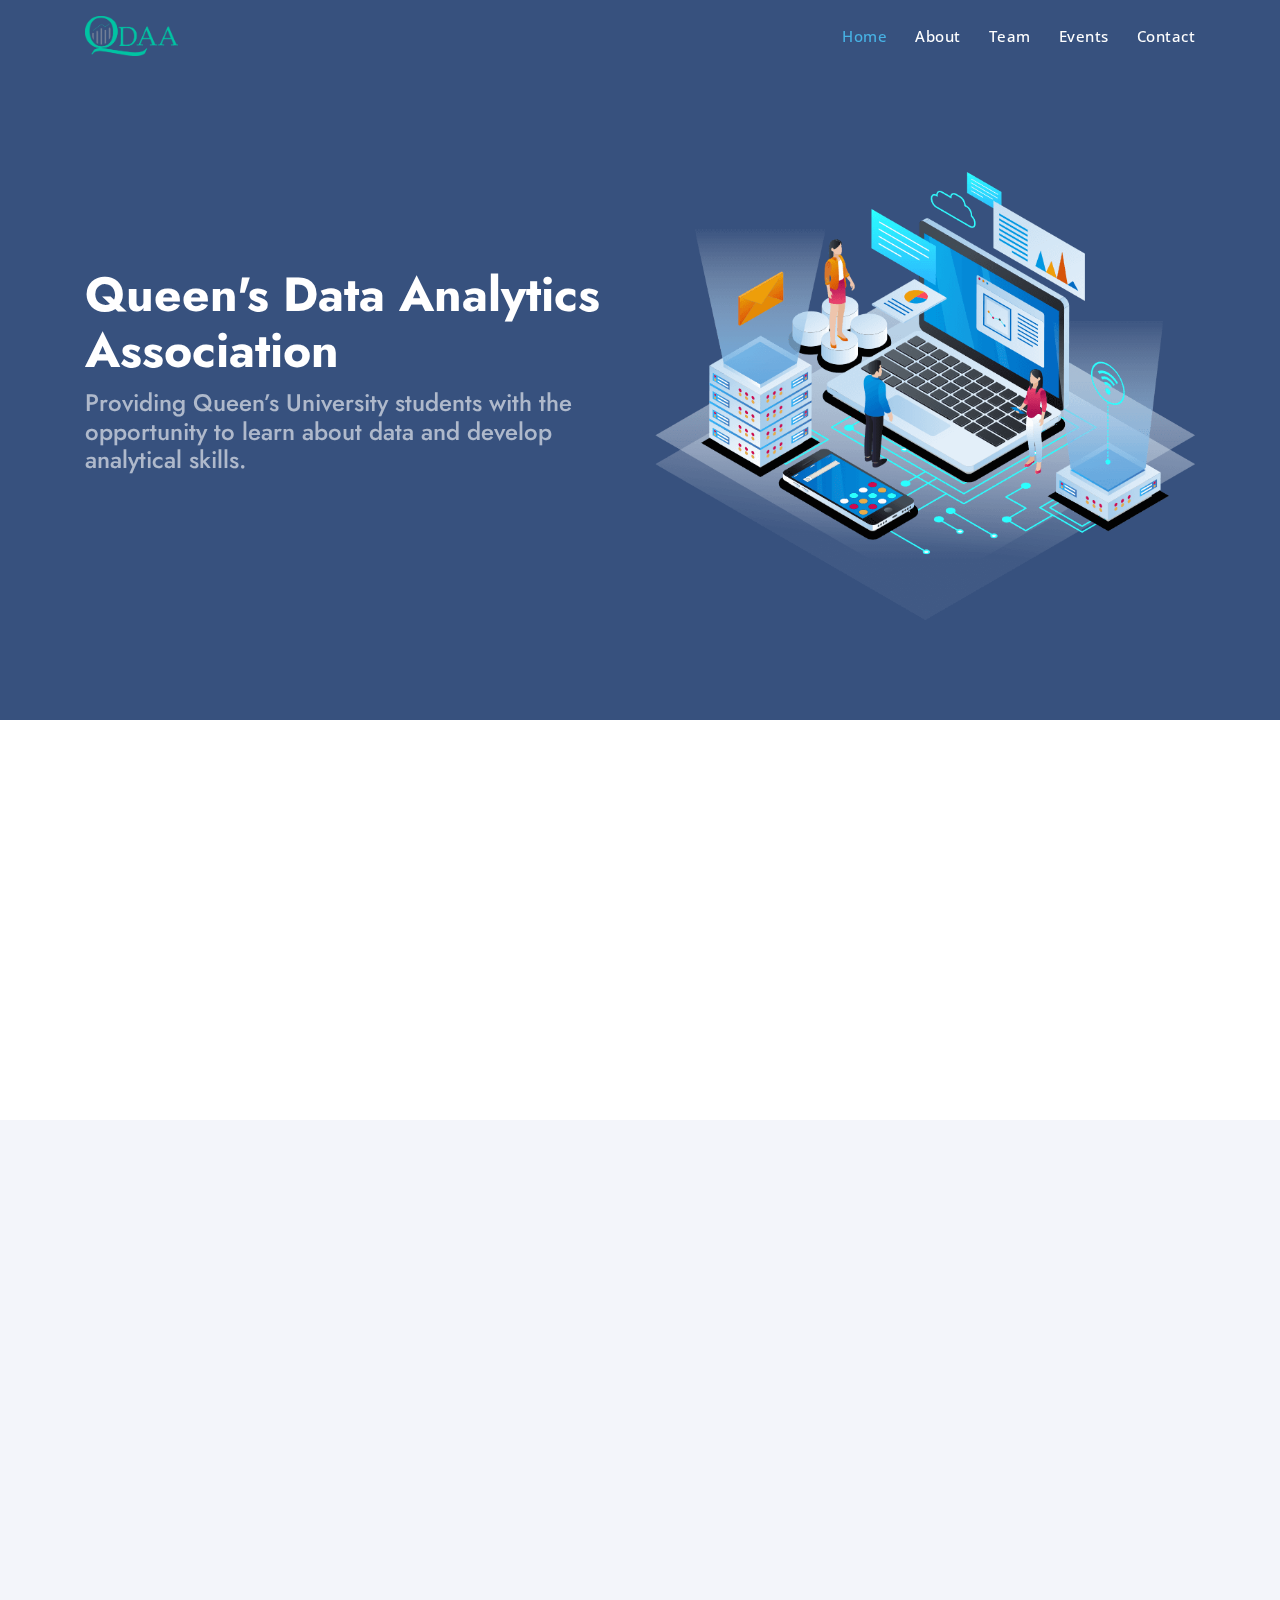
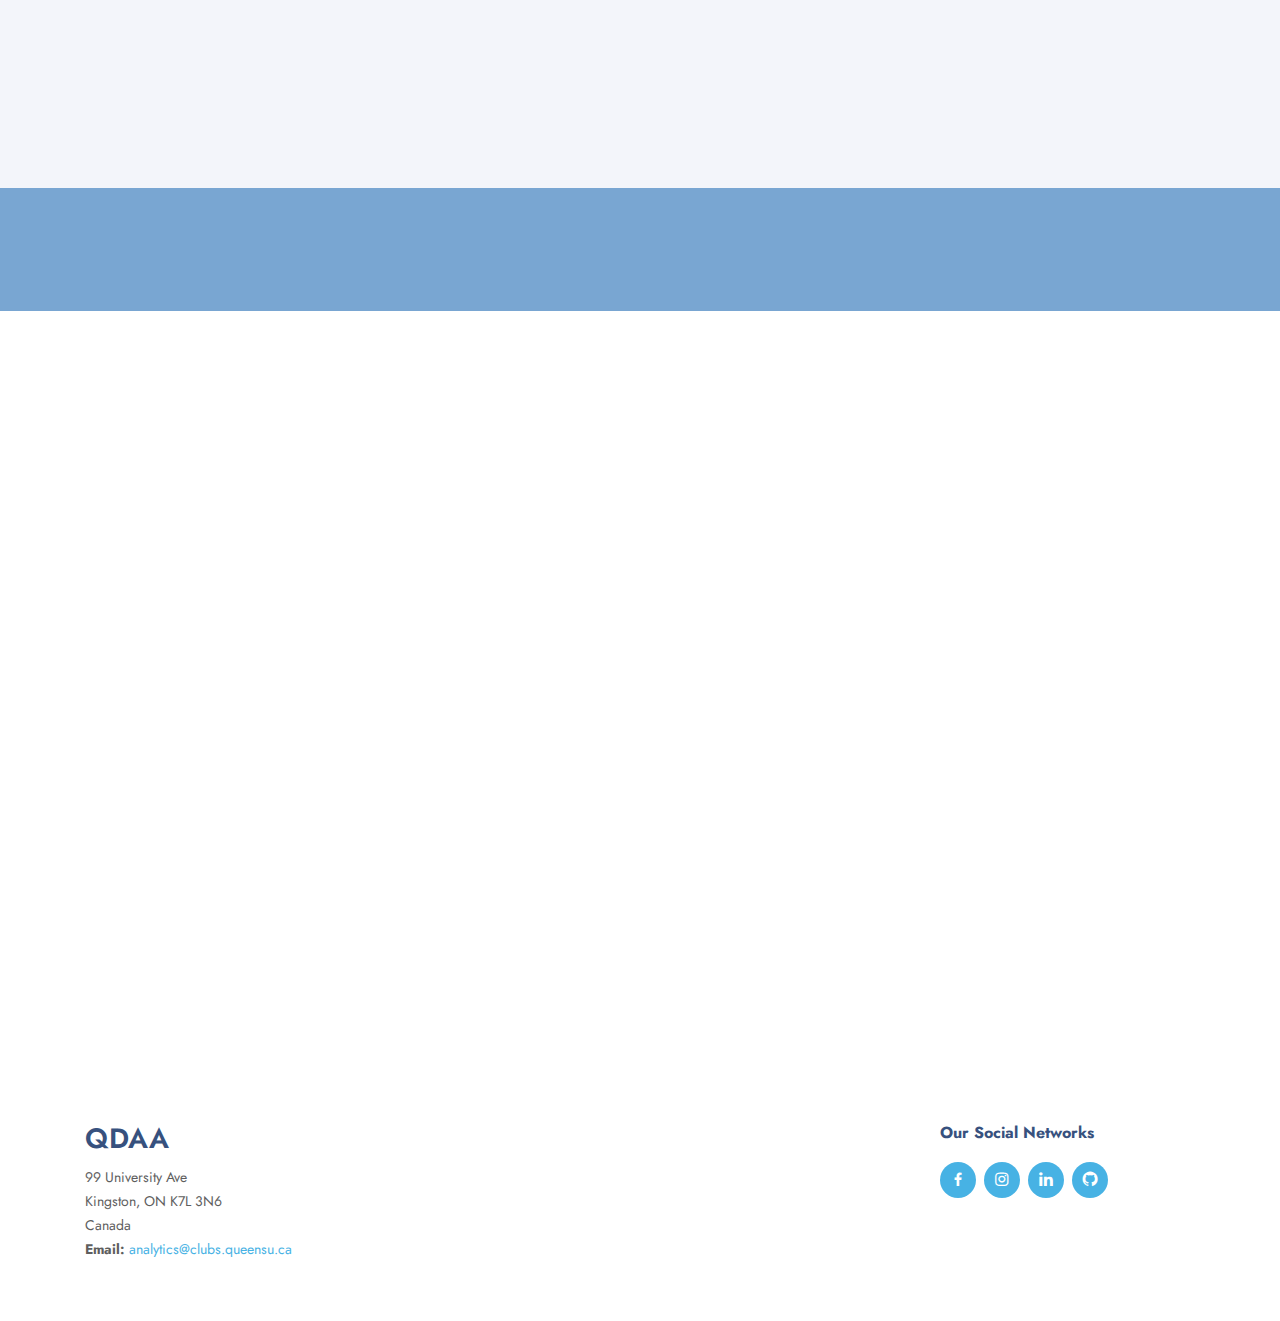
==== index.html @ 57078bae "Update index.html" ====
<!DOCTYPE html>
<html lang="en-CA">

<head>
  <meta charset="utf-8">
  <meta content="width=device-width, initial-scale=1.0" name="viewport">

  <title>Queen's Data Analytics Association</title>
  <meta content="" name="description">
  <meta content="" name="keywords">

  <!-- Favicons -->
  <link href="assets/img/favicon.png" rel="icon">
  <link href="assets/img/apple-touch-icon.png" rel="apple-touch-icon">

  <!-- Google Fonts -->
  <link href="https://fonts.googleapis.com/css?family=Open+Sans:300,300i,400,400i,600,600i,700,700i|Jost:300,300i,400,400i,500,500i,600,600i,700,700i|Poppins:300,300i,400,400i,500,500i,600,600i,700,700i" rel="stylesheet">

  <!-- Vendor CSS Files -->
  <link href="assets/vendor/bootstrap/css/bootstrap.min.css" rel="stylesheet">
  <link href="assets/vendor/icofont/icofont.min.css" rel="stylesheet">
  <link href="assets/vendor/boxicons/css/boxicons.min.css" rel="stylesheet">
  <link href="assets/vendor/remixicon/remixicon.css" rel="stylesheet">
  <link href="assets/vendor/venobox/venobox.css" rel="stylesheet">
  <link href="assets/vendor/owl.carousel/assets/owl.carousel.min.css" rel="stylesheet">
  <link href="assets/vendor/aos/aos.css" rel="stylesheet">

  <!-- Template Main CSS File -->
  <link href="assets/css/style.css" rel="stylesheet">

</head>

<body>

  <!-- ======= Header ======= -->
  <header id="header" class="fixed-top ">
    <div class="container d-flex align-items-center">

      <!-- Uncomment below if you prefer to use an image logo -->
      <a href="index.html" class="logo mr-auto"><img src="assets/img/logo.png" alt="" class="img-fluid"></a>

      <nav class="nav-menu d-none d-lg-block">
        <ul>
          <li class="active"><a href="index.html">Home</a></li>
          <li><a href="#about">About</a></li>
          <li><a href="#team">Team</a></li>
          <li><a href="#events">Events</a></li>
          <li><a href="#footer">Contact</a></li>

        </ul>
      </nav><!-- .nav-menu -->
    </div>
  </header><!-- End Header -->

  <!-- ======= Hero Section ======= -->
  <section id="hero" class="d-flex align-items-center">

    <div class="container">
      <div class="row">
        <div class="col-lg-6 d-flex flex-column justify-content-center pt-4 pt-lg-0 order-2 order-lg-1" data-aos="fade-up" data-aos-delay="200">
          <h1>Queen's Data Analytics Association</h1>
          <h2>Providing Queen’s University students with the opportunity to learn about data and develop analytical skills.</h2>
        </div>
        <div class="col-lg-6 order-1 order-lg-2 hero-img" data-aos="zoom-in" data-aos-delay="200">
          <img src="assets/img/hero-img.png" class="img-fluid animated" alt="">
        </div>
      </div>
    </div>

  </section><!-- End Hero -->

  <main id="main">

    
    <!-- ======= About Us Section ======= -->
    <section id="about" class="about">
      <div class="container" data-aos="fade-up">

        <div class="section-title">
          <h2>About Us</h2>
        </div>

        <div class="row content">
          <div class="col-lg-6">
            <p>
              Providing Queen’s University students with the opportunity to learn about data and develop analytical skills through the following:
            </p>
            <ul>
              <li><i class="ri-check-double-line"></i> Career Development</li>
              <li><i class="ri-check-double-line"></i> Education</li>
              <li><i class="ri-check-double-line"></i> Community</li>
            </ul>
          </div>
          <div class="col-lg-6 pt-4 pt-lg-0">
            <p>
              The Queen's Data Analytics Association is focused on informing students about how data and analytics can be used to solve real-world problems. We offer educational materials, speaker nights, workshops, and professional networking events.
            </p>
          </div>
        </div>

      </div>
    </section><!-- End About Us Section -->

    <!-- ======= Why Us Section ======= -->
    <section id="why-us" class="why-us section-bg">
      <div class="container-fluid" data-aos="fade-up">

        <div class="row">

          <div class="col-lg-7 d-flex flex-column justify-content-center align-items-stretch  order-2 order-lg-1">

            <div class="content">
              <h3><strong>Sponsor Us</strong></h3><p></p>
            </div>

            <div class="accordion-list">
              <ul>
                <li>
                  <a data-toggle="collapse" class="collapse" href="#accordion-list-1"><span>01</span> Career Development <i class="bx bx-chevron-down icon-show"></i><i class="bx bx-chevron-up icon-close"></i></a>
                  <div id="accordion-list-1" class="collapse show" data-parent=".accordion-list">
                    <p>
                      We strive to inform, promote, and foster career development and networking opportunities for all undergraduate students. We are a friendly and knowledgeable resource for students, while being professional and delivering high quality experiences.
                    </p>
                  </div>
                </li>

                <li>
                  <a data-toggle="collapse" href="#accordion-list-2" class="collapsed"><span>02</span> Education <i class="bx bx-chevron-down icon-show"></i><i class="bx bx-chevron-up icon-close"></i></a>
                  <div id="accordion-list-2" class="collapse" data-parent=".accordion-list">
                    <p>
                      In the past, we offered (and will continue to offer) educational materials, virtual speaker nights, workshops, and professional networking events.  We could not have achieved this success without the support of our sponsors and partners. Whether it be via cost-coverage, in-kind donation for fan experience or valued advice, our sponsors help up to elevate our impact to a new level. 
                    </p>
                  </div>
                </li>

                <li>
                  <a data-toggle="collapse" href="#accordion-list-3" class="collapsed"><span>03</span> Community <i class="bx bx-chevron-down icon-show"></i><i class="bx bx-chevron-up icon-close"></i></a>
                  <div id="accordion-list-3" class="collapse" data-parent=".accordion-list">
                    <p>
                      While we had a physical one day conference in previous years, due to the current situation with COVID, we are planning to have a virtual one day conference in Spring of 2021. Nevertheless, we look forward to strengthening our relationship with your company, and hope that you will consider partnering with QDAA for our 2020-2021 school year.
                    </p>
                  </div>
                </li>

              </ul>
            </div>

          </div>

          <div class="col-lg-5 align-items-stretch order-1 order-lg-2 img" style='background-image: url("assets/img/why-us.png");' data-aos="zoom-in" data-aos-delay="150">&nbsp;</div>
        </div>

      </div>
    </section><!-- End Why Us Section -->
   
    <!-- ======= Cliens Section ======= -->
    <section id="cliens" class="cliens section-bg">
      <div class="container #BFD7EA">

        <div class="row" data-aos="zoom-in">

          <div class="col-lg-2 col-md-4 col-6 d-flex align-items-center justify-content-center">
            <img src="assets/img/clients/client-1.png" class="img-fluid" alt="">
          </div>

          <div class="col-lg-2 col-md-4 col-6 d-flex align-items-center justify-content-center">
            <img src="assets/img/clients/client-2.png" class="img-fluid" alt="">
          </div>

          <div class="col-lg-2 col-md-4 col-6 d-flex align-items-center justify-content-center">
            <img src="assets/img/clients/client-3.png" class="img-fluid" alt="">
          </div>

          <div class="col-lg-2 col-md-4 col-6 d-flex align-items-center justify-content-center">
            <img src="assets/img/clients/client-4.png" class="img-fluid" alt="">
          </div>

          <div class="col-lg-2 col-md-4 col-6 d-flex align-items-center justify-content-center">
            <img src="assets/img/clients/client-5.png" class="img-fluid" alt="">
          </div>

          <div class="col-lg-2 col-md-4 col-6 d-flex align-items-center justify-content-center">
            <img src="assets/img/clients/client-6.png" class="img-fluid" alt="">
          </div>

        </div>

      </div>
    </section><!-- End Cliens Section -->

    <!-- ======= Our Team Section ======= -->
    <section id="team" class="team">
      <div class="container" data-aos="fade-up">
        
        <div class="section-title">
          <h2>Team</h2>
        </div>
    <!-- ======= Events Section ======= -->
    <section id="events" class="services">
      <div class="container" data-aos="fade-up">

        <div class="section-title">
          <h2>Events</h2>
        </div>

        <div class="row">
          <div class="col-xl-3 col-md-6 d-flex align-items-stretch" data-aos="zoom-in" data-aos-delay="100">
            <div class="icon-box">
              <div class="icon"><i class="bx bxl-dribbble"></i></div>
              <h4><a href="https://www.facebook.com/events/145931567551089/?ref=newsfeed">Fantasy Leagues</a></h4>
              <p>QEIC and QDAA are excited to present this year’s NBA Playoff Fantasy League!</p>
            </div>
          </div>

          <div class="col-xl-3 col-md-6 d-flex align-items-stretch mt-4 mt-md-0" data-aos="zoom-in" data-aos-delay="200">
            <div class="icon-box">
              <div class="icon"><i class="bx bx-file"></i></div>
              <h4><a href="">Seminars</a></h4>
              <p>Monthly seminars with industry professionals and networking events.</p>
            </div>
          </div>

          <div class="col-xl-3 col-md-6 d-flex align-items-stretch mt-4 mt-xl-0" data-aos="zoom-in" data-aos-delay="300">
            <div class="icon-box">
              <div class="icon"><i class="bx bx-tachometer"></i></div>
              <h4><a href="">Hackathons</a></h4>
              <p>Test your data skills in our upcoming hackathon!</p>
            </div>
          </div>

          <div class="col-xl-3 col-md-6 d-flex align-items-stretch mt-4 mt-xl-0" data-aos="zoom-in" data-aos-delay="400">
            <div class="icon-box">
              <div class="icon"><i class="bx bx-layer"></i></div>
              <h4><a href="">Yearly Conference</a></h4>
              <p>Come see what others have been working on or flex what you've done this year!</p>
            </div>
          </div>

        </div>

      </div>
    </section><!-- End Services Section -->


    
  </main><!-- End #main -->

  <!-- ======= Footer ======= -->
  <footer id="footer">

    <div class="footer-top">
      <div class="container">
        <div class="row">

          <div class="col-sm footer-contact">
            <h3>QDAA</h3>
            <p>
              99 University Ave<br>
              Kingston, ON K7L 3N6<br>
              Canada <br>
              <strong>Email:</strong> <a href="mailto:analytics@clubs.queensu.ca">analytics@clubs.queensu.ca</a><br>
            </p>
          </div>
          <div class="col-sm">
          </div>
          <div class="col-sm">
          </div>


          <div class="col-sm footer-links">
            <h4>Our Social Networks</h4>
            <div class="social-links">
              <a href="https://www.facebook.com/queensanalytics/" class="facebook"><i class="bx bxl-facebook"></i></a>
              <a href="https://www.instagram.com/queensdataanalytics/" class="instagram"><i class="bx bxl-instagram"></i></a>
              <a href="https://ca.linkedin.com/company/queen%27s-data-analytics-association" class="linkedin"><i class="bx bxl-linkedin"></i></a>
              <a href=https://github.com/QDAA class="github"><i class="bx bxl-github"></i></a>
            </div>
          </div>

        </div>
      </div>
    </div>

  </footer><!-- End Footer -->

  <a href="#" class="back-to-top"><i class="ri-arrow-up-line"></i></a>
  <div id="preloader"></div>

  <!-- Vendor JS Files -->
  <script src="assets/vendor/jquery/jquery.min.js"></script>
  <script src="assets/vendor/bootstrap/js/bootstrap.bundle.min.js"></script>
  <script src="assets/vendor/jquery.easing/jquery.easing.min.js"></script>
  <script src="assets/vendor/php-email-form/validate.js"></script>
  <script src="assets/vendor/waypoints/jquery.waypoints.min.js"></script>
  <script src="assets/vendor/isotope-layout/isotope.pkgd.min.js"></script>
  <script src="assets/vendor/venobox/venobox.min.js"></script>
  <script src="assets/vendor/owl.carousel/owl.carousel.min.js"></script>
  <script src="assets/vendor/aos/aos.js"></script>

  <!-- Template Main JS File -->
  <script src="assets/js/main.js"></script>

</body>

</html>
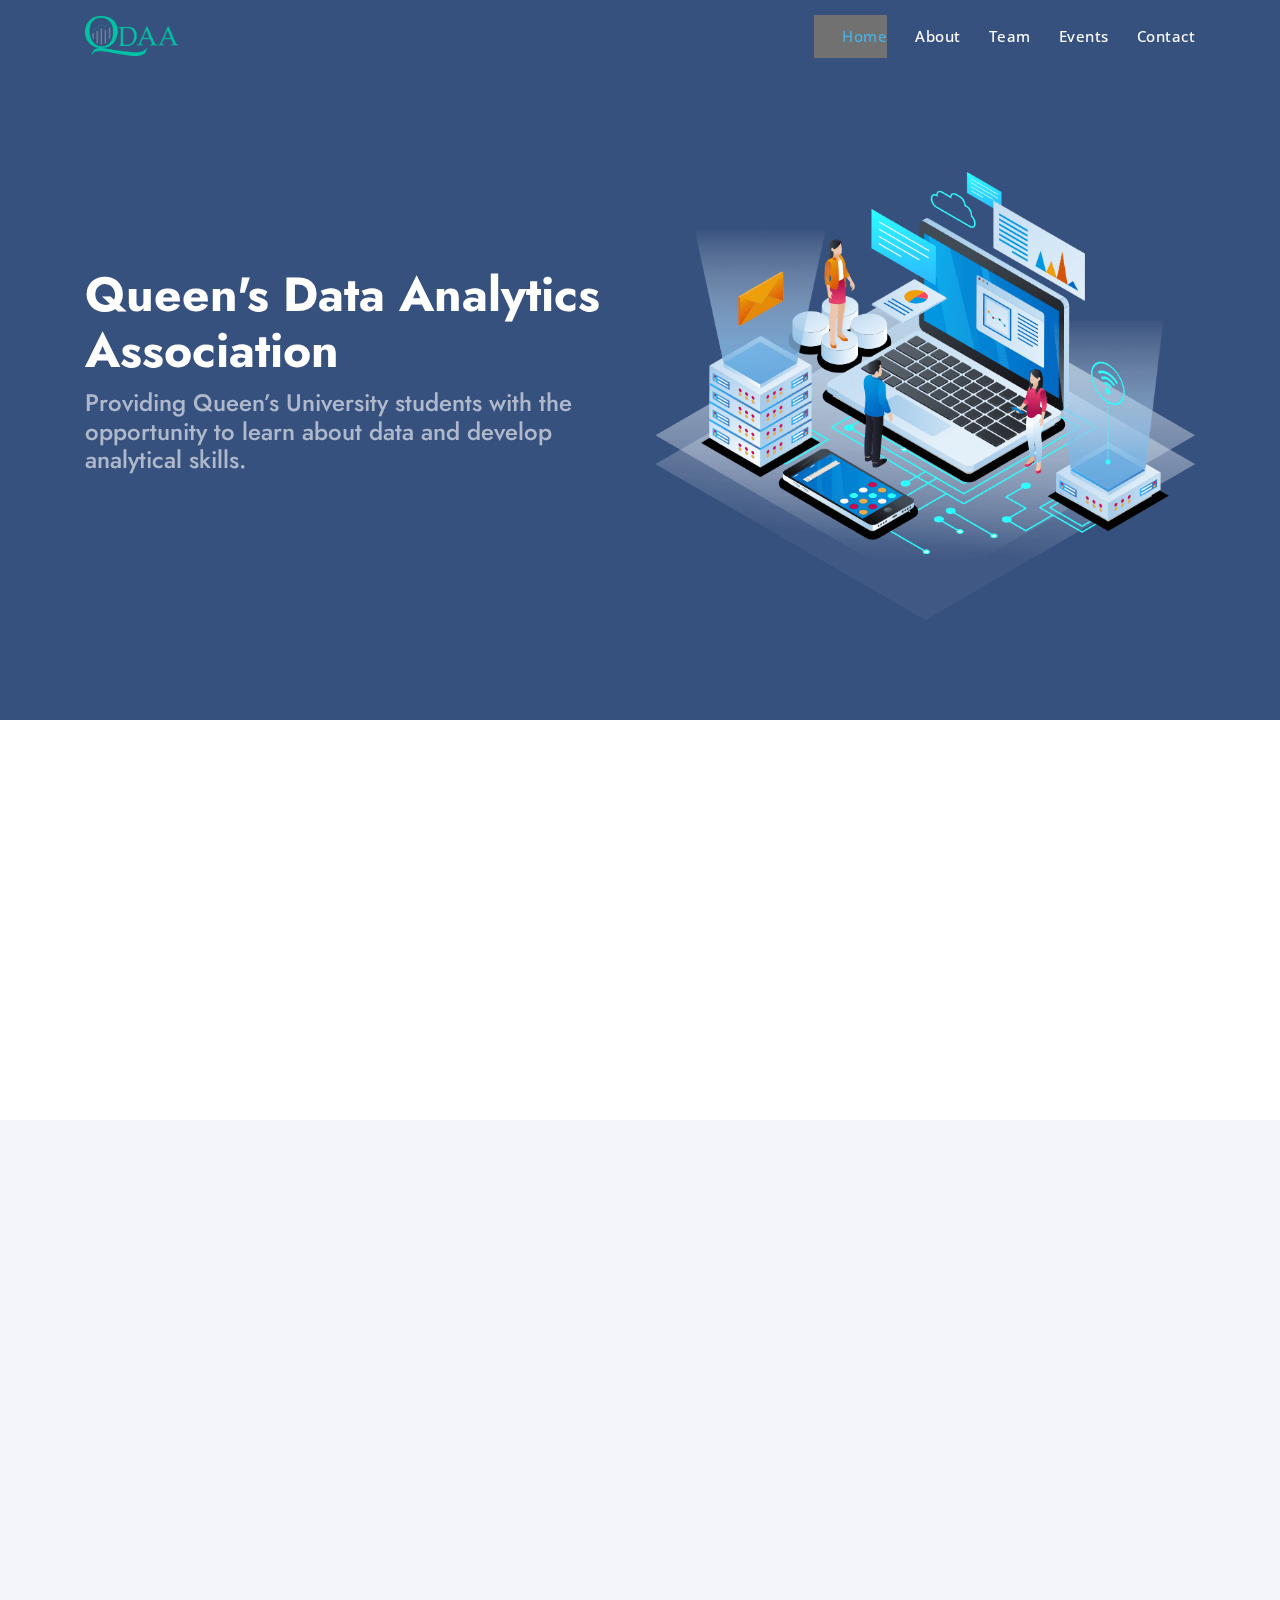
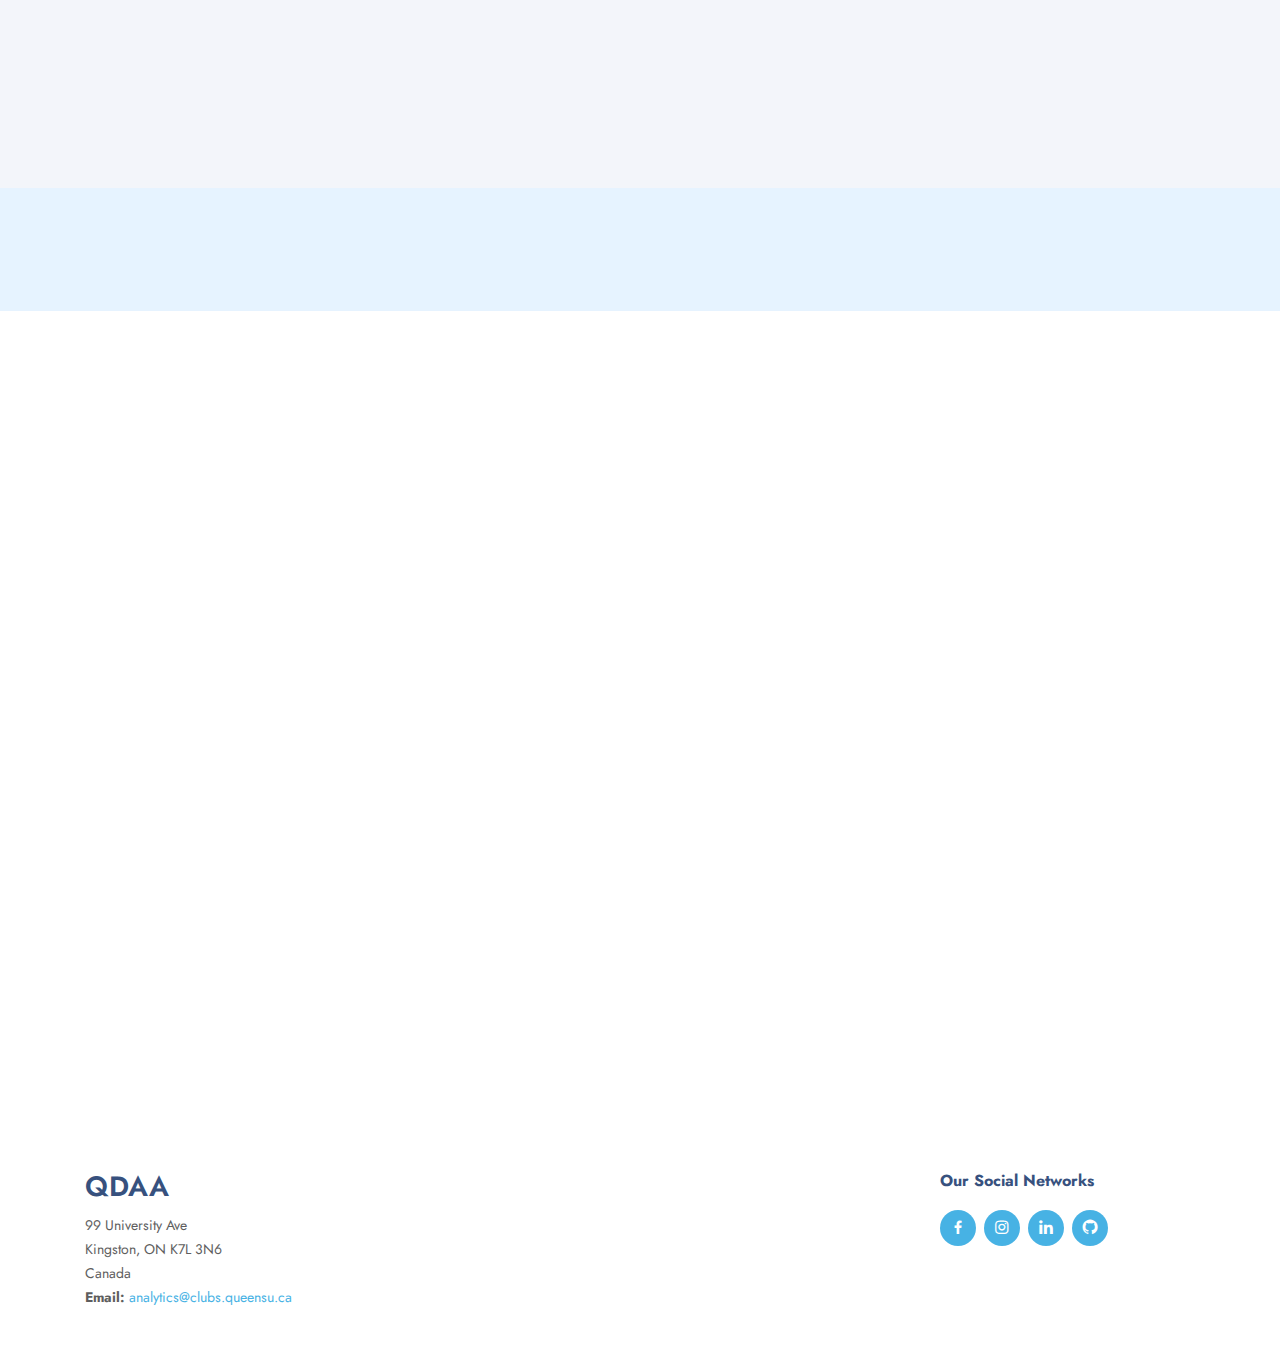
==== commit 3b384fc4: "Update index.html" ====
--- a/index.html
+++ b/index.html
@@ -155,7 +155,7 @@
    
     <!-- ======= Cliens Section ======= -->
     <section id="cliens" class="cliens section-bg">
-      <div class="container #BFD7EA">
+      <div class="container #E6F3FF">
 
         <div class="row" data-aos="zoom-in">
 
@@ -195,6 +195,40 @@
         <div class="section-title">
           <h2>Team</h2>
         </div>
+    <!-- Slideshow container -->
+    <div class="slideshow-container">
+
+    <!-- Full-width images with number and caption text -->
+    <div class="mySlides fade">
+      <div class="numbertext">1 / 3</div>
+      <img src="https://scontent.fyzd1-2.fna.fbcdn.net/v/t1.6435-9/186508348_2764235090555337_7508497500180087778_n.jpg?_nc_cat=111&ccb=1-3&_nc_sid=340051&_nc_ohc=PxJKIuaEy3YAX9LM0hf&_nc_ht=scontent.fyzd1-2.fna&oh=86f35b6a9021ec07bd81c2ffea838540&oe=60D42AC4" style="width:100%" height="100%">
+      <div class="text">NBA Fantasy League</div>
+    </div>
+
+    <!--div class="mySlides fade">
+      <div class="numbertext">2 / 3</div>
+      <img src="img2.jpg" style="width:100%" >
+      <div class="text">Caption Two</div>
+    </div>
+
+    <div class="mySlides fade">
+      <div class="numbertext">3 / 3</div>
+      <img src="img3.jpg" style="width:100%">
+      <div class="text">Caption Three</div>
+    </div-->
+
+    <!-- Next and previous buttons -->
+    <a class="prev" onclick="plusSlides(-1)">&#10094;</a>
+    <a class="next" onclick="plusSlides(1)">&#10095;</a>
+  </div>
+  <br>
+
+  <!-- The dots/circles -->
+  <div style="text-align:center">
+    <span class="dot" onclick="currentSlide(1)"></span>
+    <span class="dot" onclick="currentSlide(2)"></span>
+    <span class="dot" onclick="currentSlide(3)"></span>
+  </div>
     <!-- ======= Events Section ======= -->
     <section id="events" class="services">
       <div class="container" data-aos="fade-up">
--- a/assets/css/style.css
+++ b/assets/css/style.css
@@ -379,6 +379,100 @@
   color: #fff;
 }
 
+* {box-sizing:border-box}
+
+/* Slideshow container */
+.slideshow-container {
+  max-width: 1000px;
+  position: relative;
+  margin: auto;
+}
+
+/* Hide the images by default */
+.mySlides {
+  display: none;
+}
+
+/* Next & previous buttons */
+.prev, .next {
+  cursor: pointer;
+  position: absolute;
+  top: 50%;
+  width: auto;
+  margin-top: -22px;
+  padding: 16px;
+  color: white;
+  font-weight: bold;
+  font-size: 18px;
+  transition: 0.6s ease;
+  border-radius: 0 3px 3px 0;
+  user-select: none;
+}
+
+/* Position the "next button" to the right */
+.next {
+  right: 0;
+  border-radius: 3px 0 0 3px;
+}
+
+/* On hover, add a black background color with a little bit see-through */
+.prev:hover, .next:hover {
+  background-color: rgba(0,0,0,0.8);
+}
+
+/* Caption text */
+.text {
+  color: #f2f2f2;
+  font-size: 15px;
+  padding: 8px 12px;
+  position: absolute;
+  bottom: 8px;
+  width: 100%;
+  text-align: center;
+}
+
+/* Number text (1/3 etc) */
+.numbertext {
+  color: #f2f2f2;
+  font-size: 12px;
+  padding: 8px 12px;
+  position: absolute;
+  top: 0;
+}
+
+/* The dots/bullets/indicators */
+.dot {
+  cursor: pointer;
+  height: 15px;
+  width: 15px;
+  margin: 0 2px;
+  background-color: #bbb;
+  border-radius: 50%;
+  display: inline-block;
+  transition: background-color 0.6s ease;
+}
+
+.active, .dot:hover {
+  background-color: #717171;
+}
+
+/* Fading animation */
+.fade {
+  -webkit-animation-name: fade;
+  -webkit-animation-duration: 1.5s;
+  animation-name: fade;
+  animation-duration: 1.5s;
+}
+
+@-webkit-keyframes fade {
+  from {opacity: .4}
+  to {opacity: 1}
+}
+
+@keyframes fade {
+  from {opacity: .4}
+  to {opacity: 1}
+}
 /*--------------------------------------------------------------
 # Hero Section
 --------------------------------------------------------------*/
@@ -579,7 +673,7 @@
 .cliens {
   padding: 12px 0;
   text-align: center;
-  background: #79a6d2;
+  background: #E6F3FF;
 }
 
 .cliens img {
@@ -587,13 +681,13 @@
   transition: all 0.4s ease-in-out;
   display: inline-block;
   padding: 15px 0;
+  -webkit-filter: none;
+  filter: none;
+}
+
+.cliens img:hover {
   -webkit-filter: grayscale(100);
   filter: grayscale(100);
-}
-
-.cliens img:hover {
-  -webkit-filter: none;
-  filter: none;
   transform: scale(1.1);
 }
 
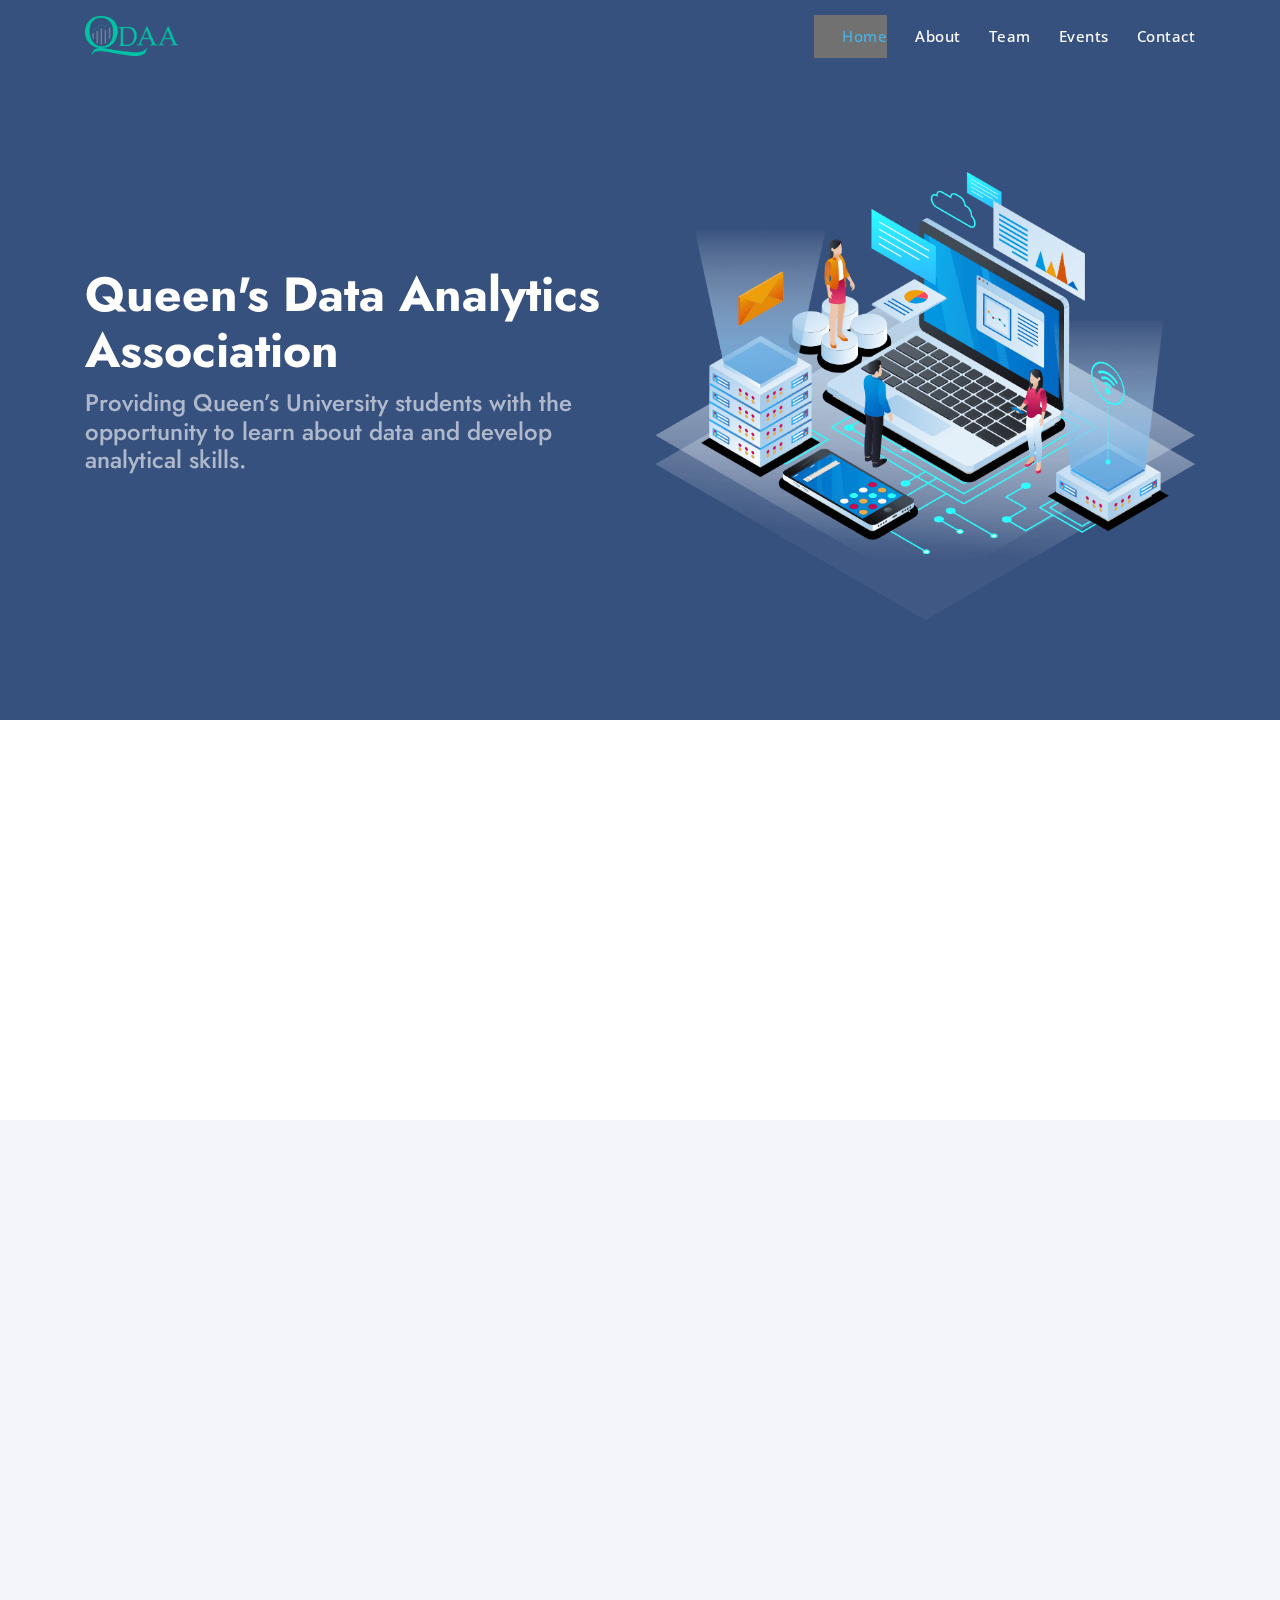
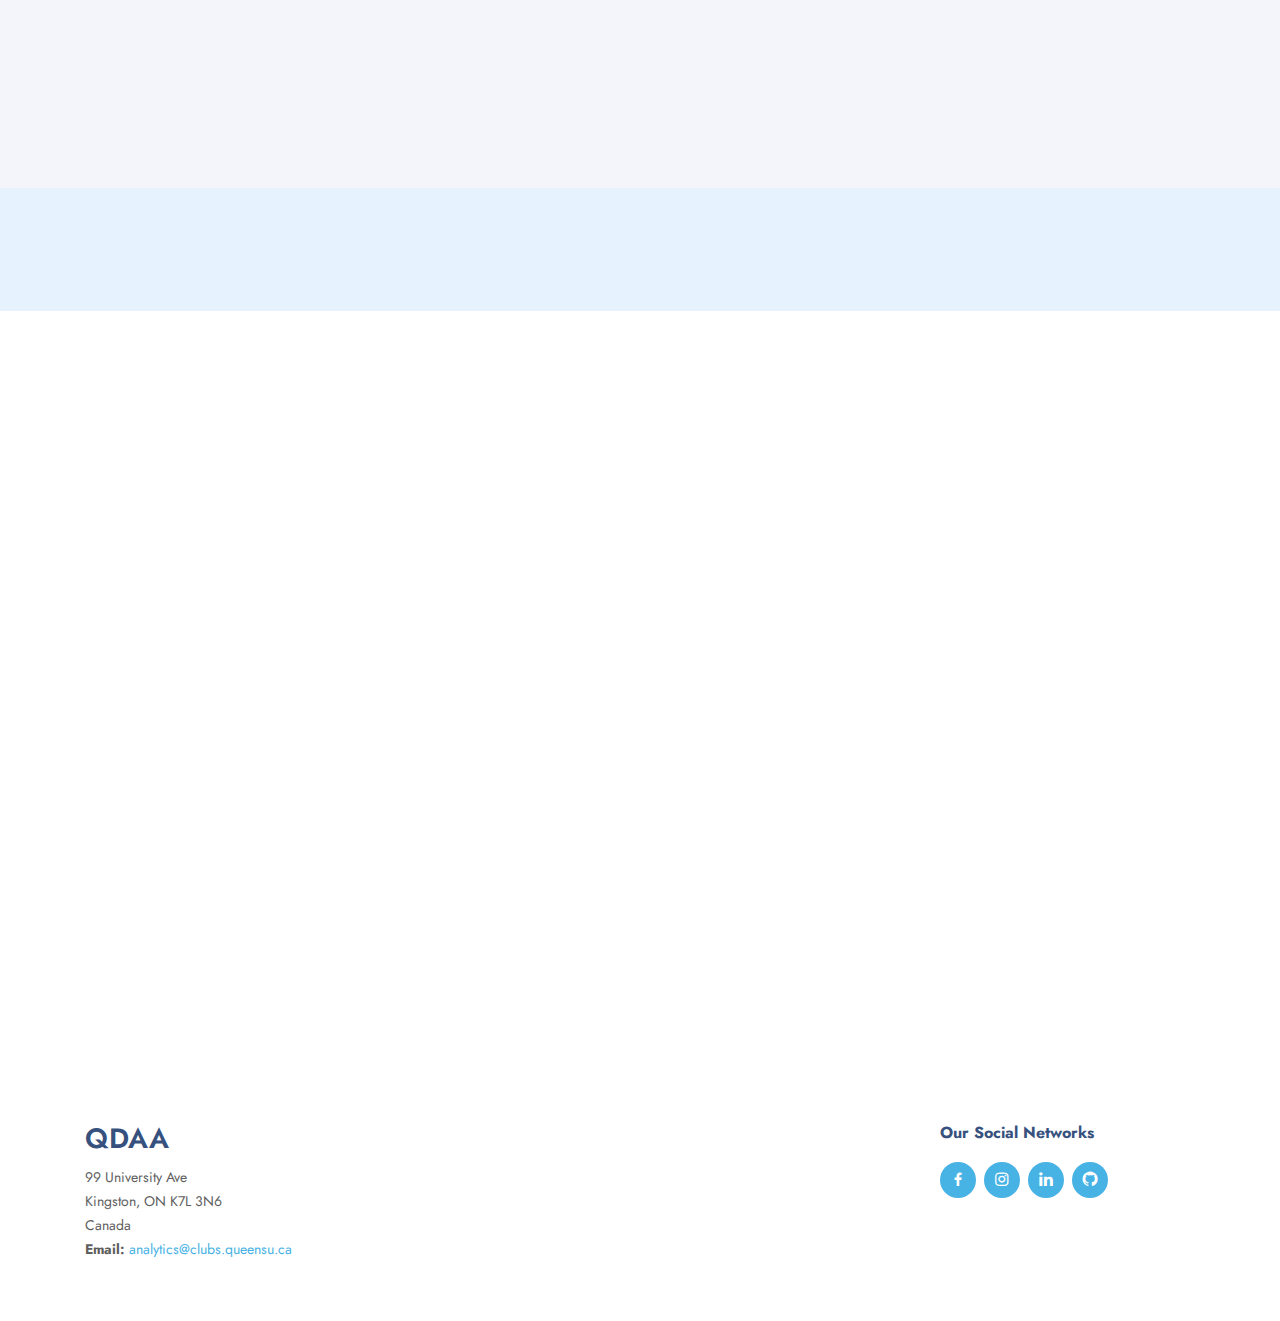
==== commit c5b2859d: "Update index.html" ====
--- a/index.html
+++ b/index.html
@@ -195,40 +195,7 @@
         <div class="section-title">
           <h2>Team</h2>
         </div>
-    <!-- Slideshow container -->
-    <div class="slideshow-container">
-
-    <!-- Full-width images with number and caption text -->
-    <div class="mySlides fade">
-      <div class="numbertext">1 / 3</div>
-      <img src="https://scontent.fyzd1-2.fna.fbcdn.net/v/t1.6435-9/186508348_2764235090555337_7508497500180087778_n.jpg?_nc_cat=111&ccb=1-3&_nc_sid=340051&_nc_ohc=PxJKIuaEy3YAX9LM0hf&_nc_ht=scontent.fyzd1-2.fna&oh=86f35b6a9021ec07bd81c2ffea838540&oe=60D42AC4" style="width:100%" height="100%">
-      <div class="text">NBA Fantasy League</div>
-    </div>
-
-    <!--div class="mySlides fade">
-      <div class="numbertext">2 / 3</div>
-      <img src="img2.jpg" style="width:100%" >
-      <div class="text">Caption Two</div>
-    </div>
-
-    <div class="mySlides fade">
-      <div class="numbertext">3 / 3</div>
-      <img src="img3.jpg" style="width:100%">
-      <div class="text">Caption Three</div>
-    </div-->
-
-    <!-- Next and previous buttons -->
-    <a class="prev" onclick="plusSlides(-1)">&#10094;</a>
-    <a class="next" onclick="plusSlides(1)">&#10095;</a>
-  </div>
-  <br>
-
-  <!-- The dots/circles -->
-  <div style="text-align:center">
-    <span class="dot" onclick="currentSlide(1)"></span>
-    <span class="dot" onclick="currentSlide(2)"></span>
-    <span class="dot" onclick="currentSlide(3)"></span>
-  </div>
+   
     <!-- ======= Events Section ======= -->
     <section id="events" class="services">
       <div class="container" data-aos="fade-up">
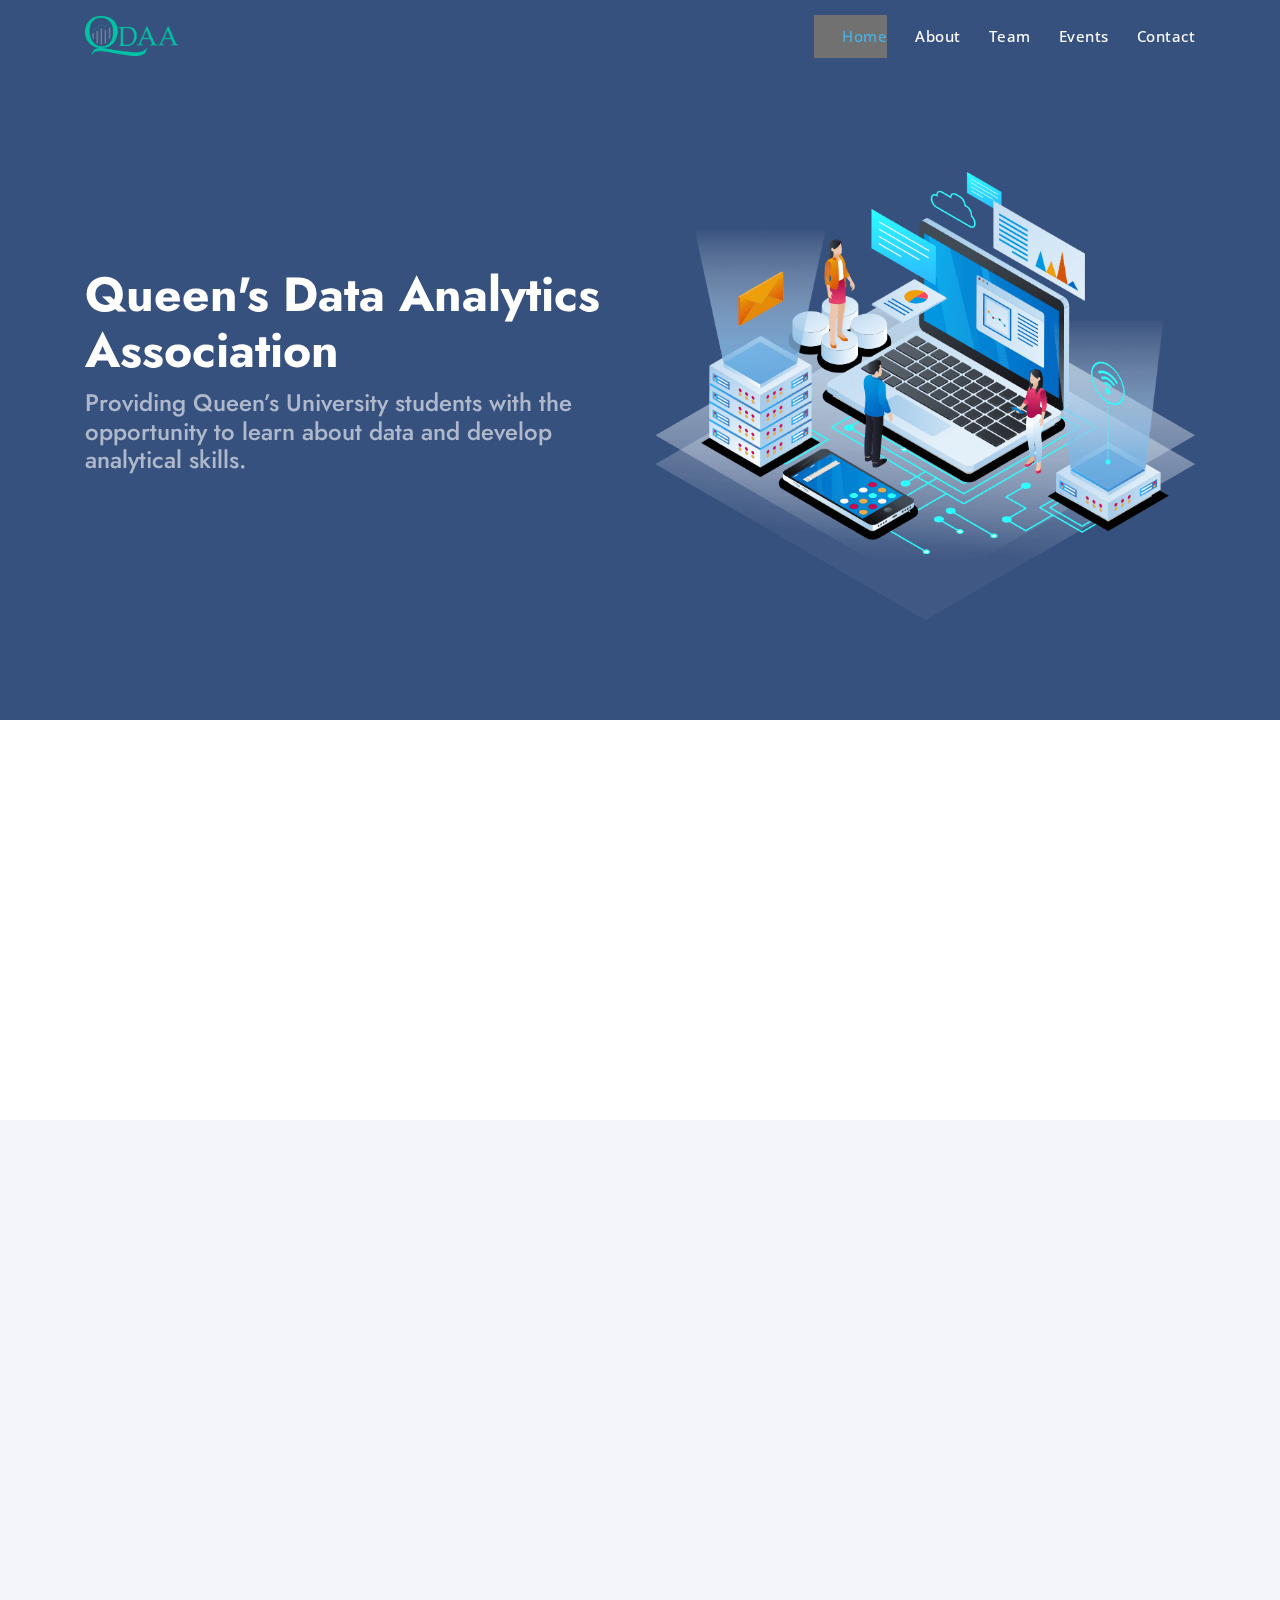
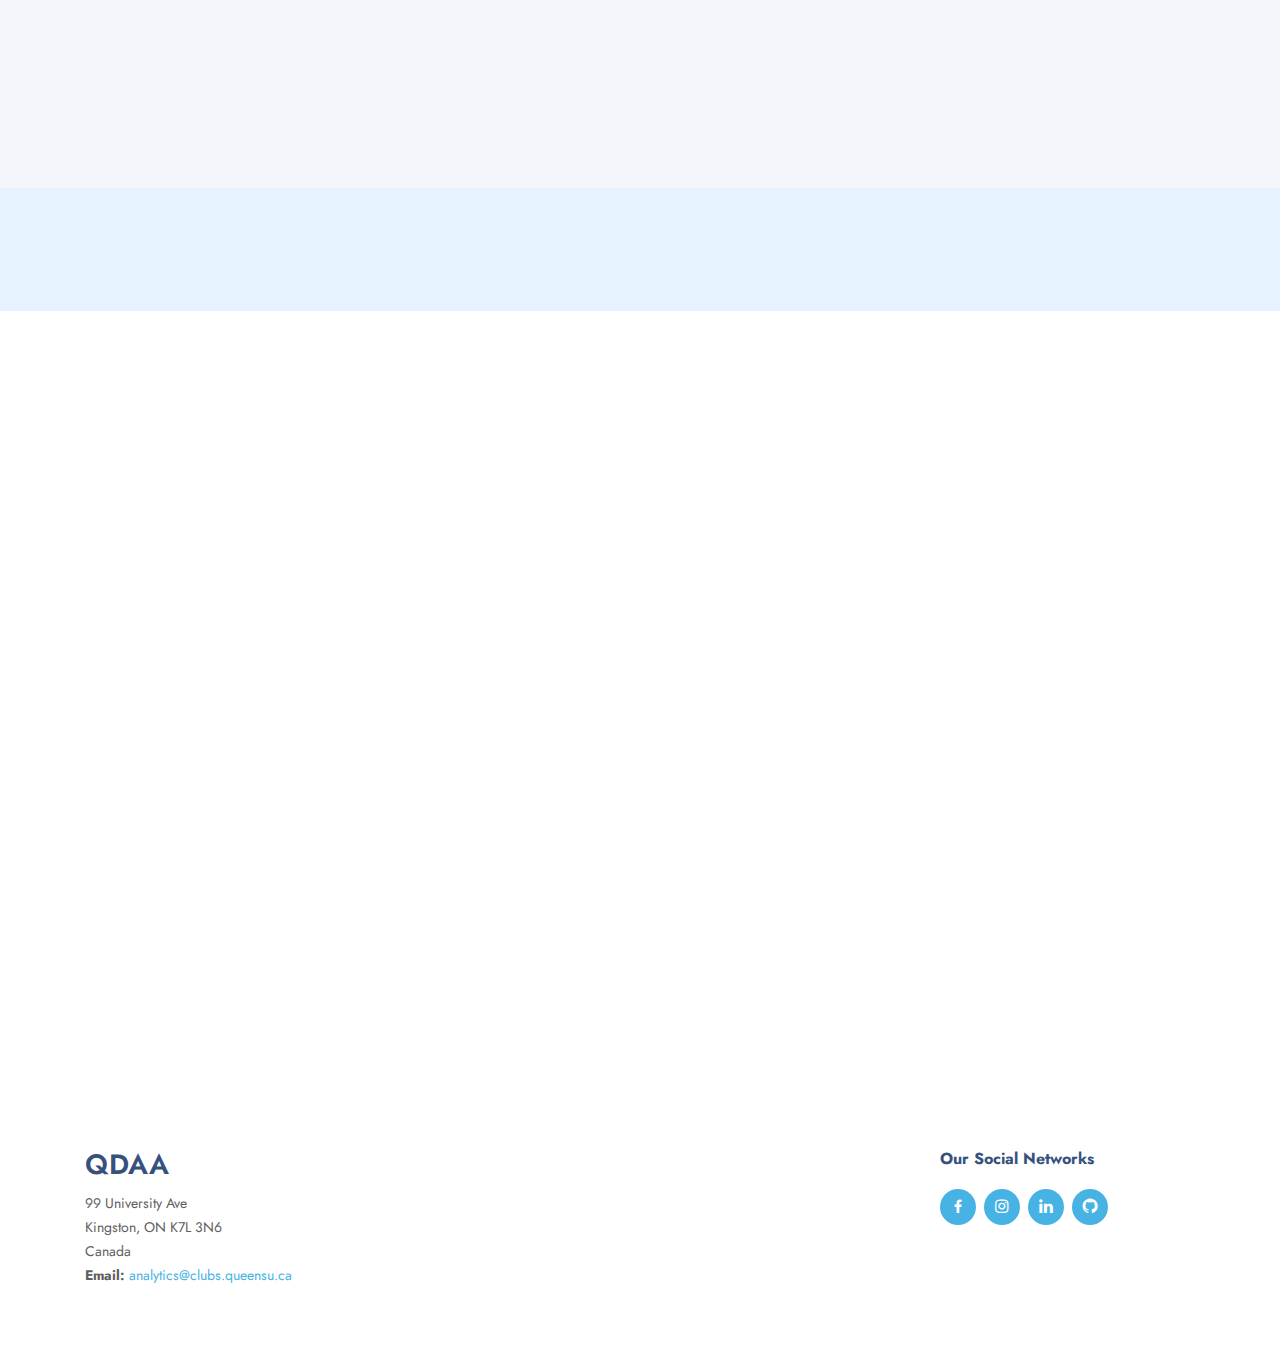
==== commit fd4db80b: "Update index.html" ====
--- a/index.html
+++ b/index.html
@@ -202,8 +202,9 @@
 
         <div class="section-title">
           <h2>Events</h2>
-        </div>
-
+          <img src="Fantasy League.jpeg" width="100%" height="100%">
+        </div>
+       
         <div class="row">
           <div class="col-xl-3 col-md-6 d-flex align-items-stretch" data-aos="zoom-in" data-aos-delay="100">
             <div class="icon-box">
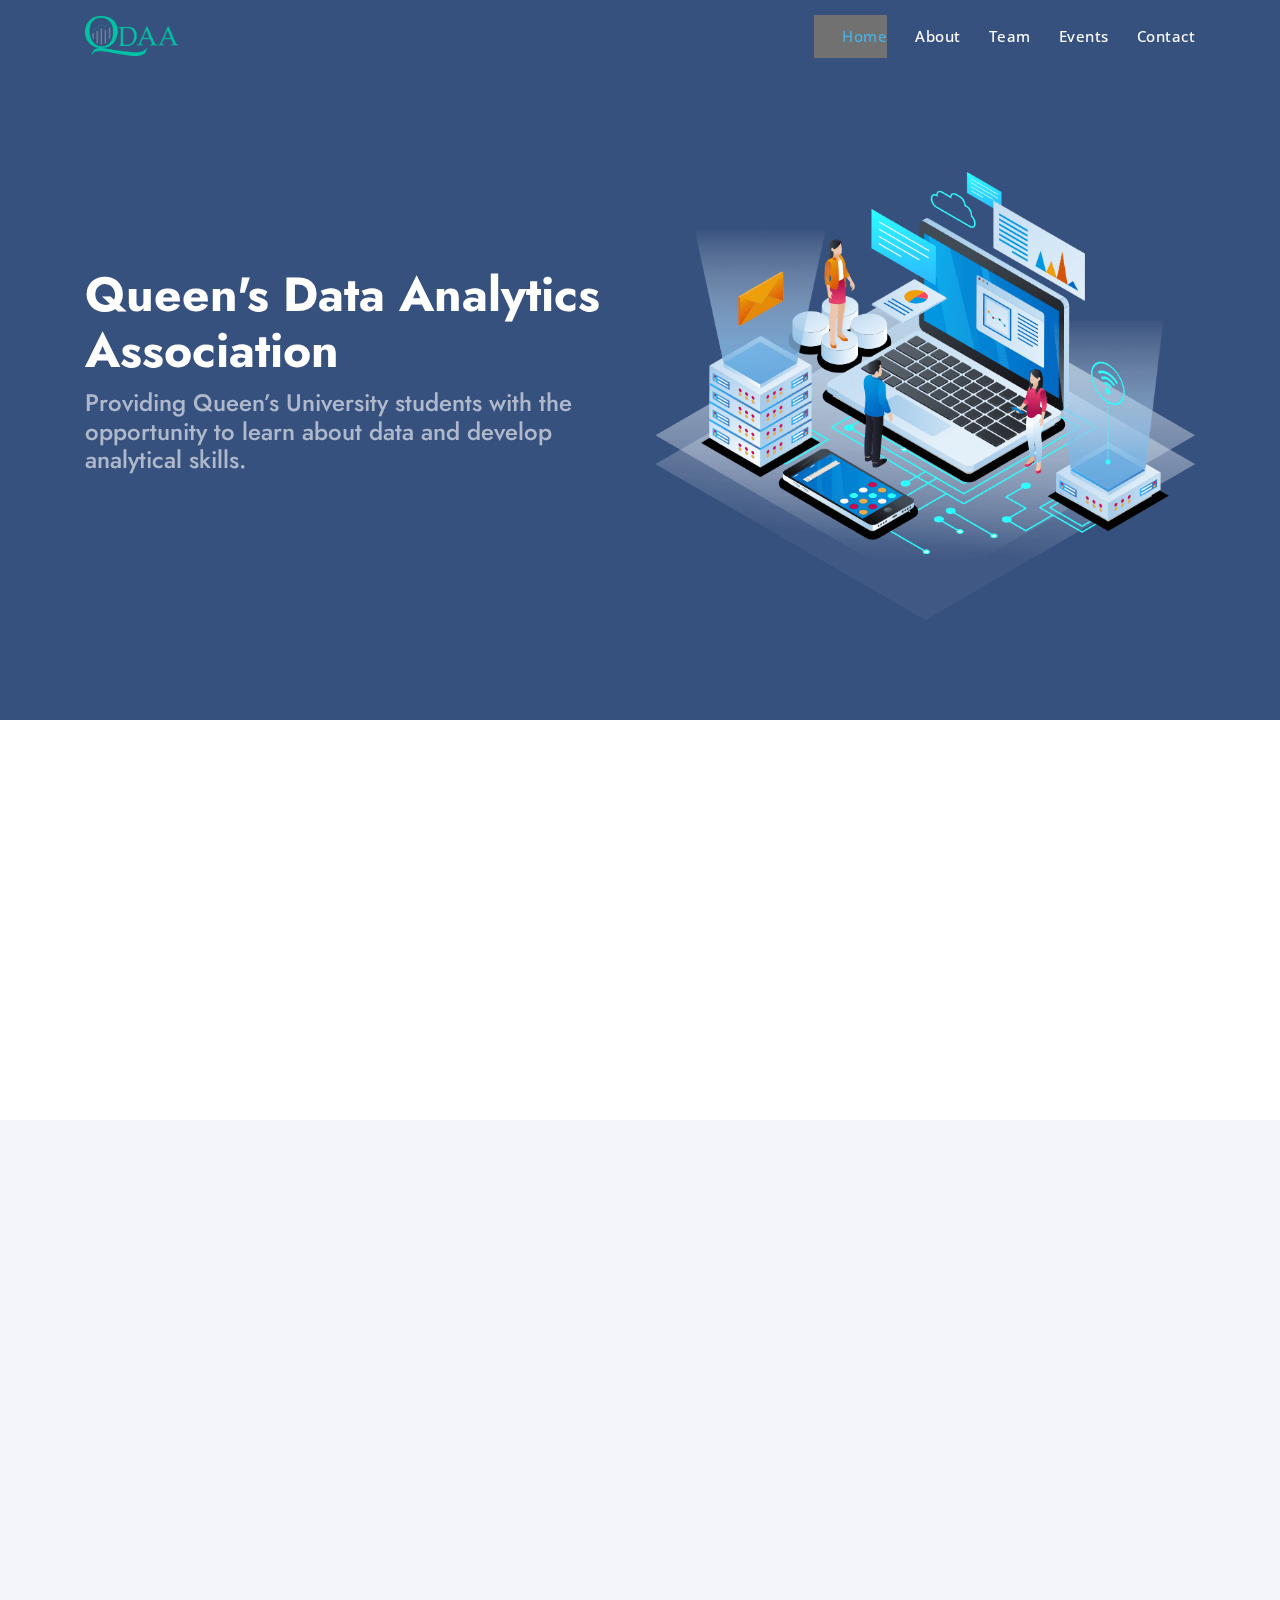
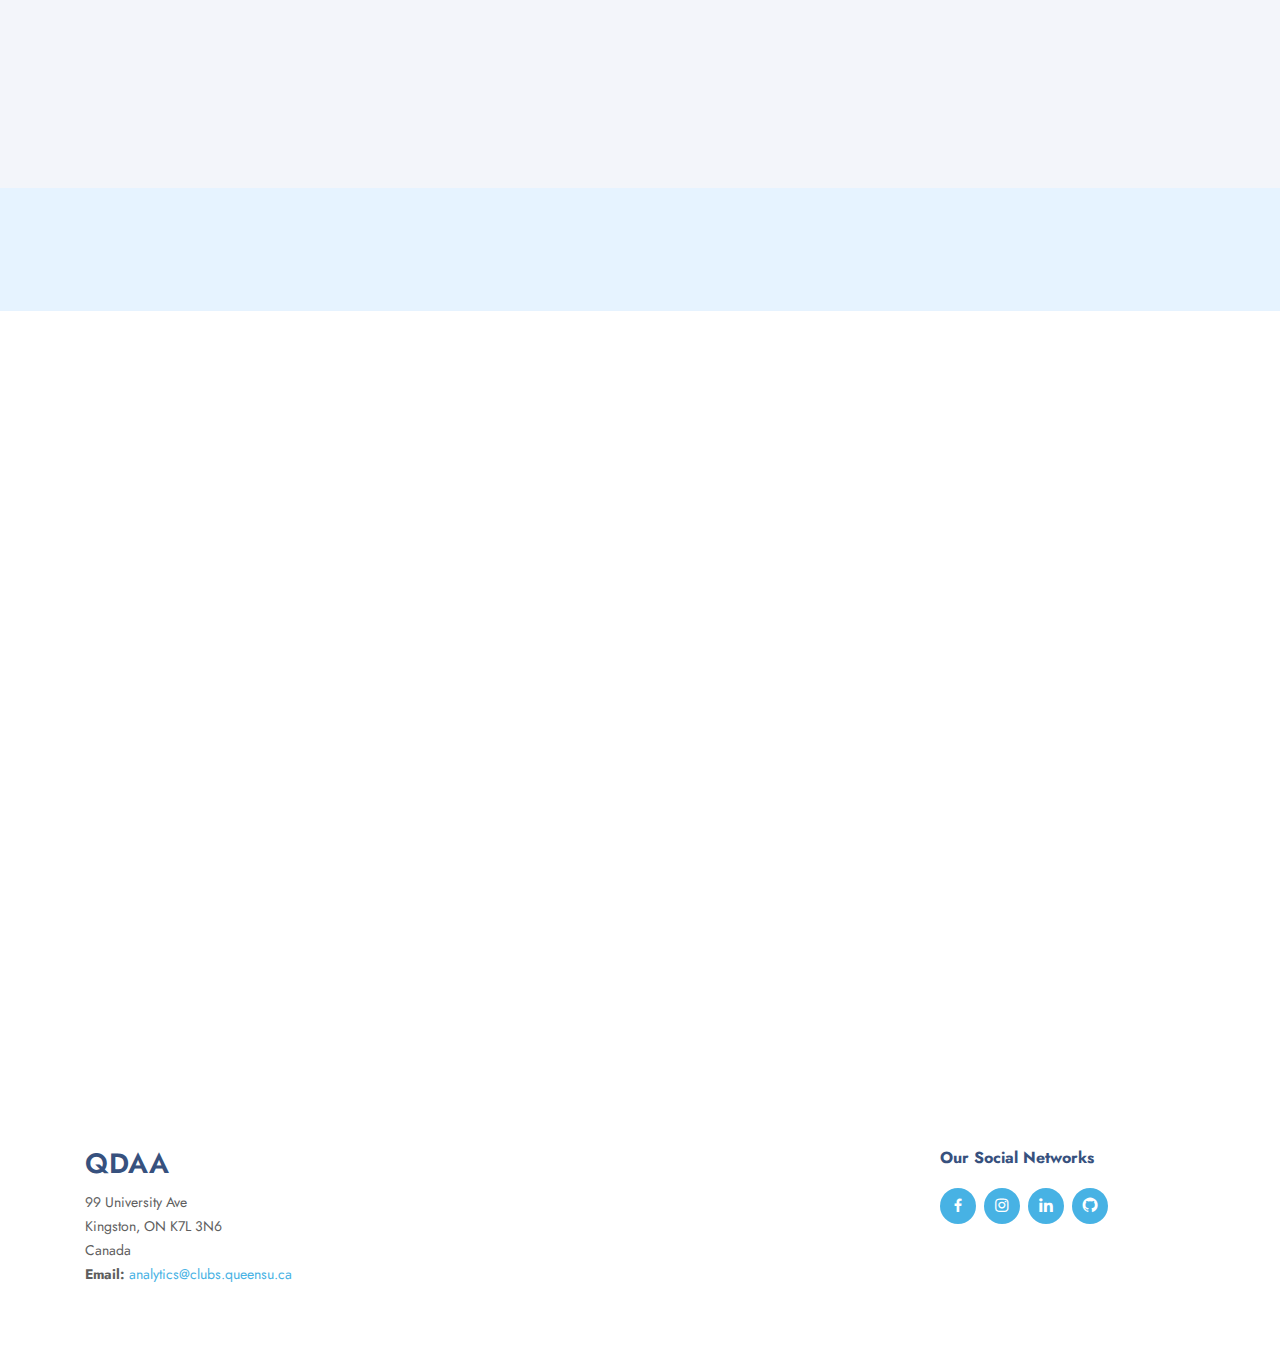
==== commit 4b9ec447: "Update index.html" ====
--- a/index.html
+++ b/index.html
@@ -202,7 +202,7 @@
 
         <div class="section-title">
           <h2>Events</h2>
-          <img src="Fantasy League.jpeg" width="100%" height="100%">
+          <img src="Fantasy League.jpeg" alt="Fantasy League Banner" width="100%" height="100%">
         </div>
        
         <div class="row">
@@ -210,7 +210,7 @@
             <div class="icon-box">
               <div class="icon"><i class="bx bxl-dribbble"></i></div>
               <h4><a href="https://www.facebook.com/events/145931567551089/?ref=newsfeed">Fantasy Leagues</a></h4>
-              <p>QEIC and QDAA are excited to present this year’s NBA Playoff Fantasy League!</p>
+              <p>QEIC and QDAA are excited to present this year’s NBA Playoff Fantasy League! Click to learn more -></p>
             </div>
           </div>
 
--- a/assets/css/style.css
+++ b/assets/css/style.css
@@ -126,7 +126,7 @@
 }
 
 #header .logo a {
-  color: #fff;
+  color: #283a5a;
 }
 
 #header .logo img {
